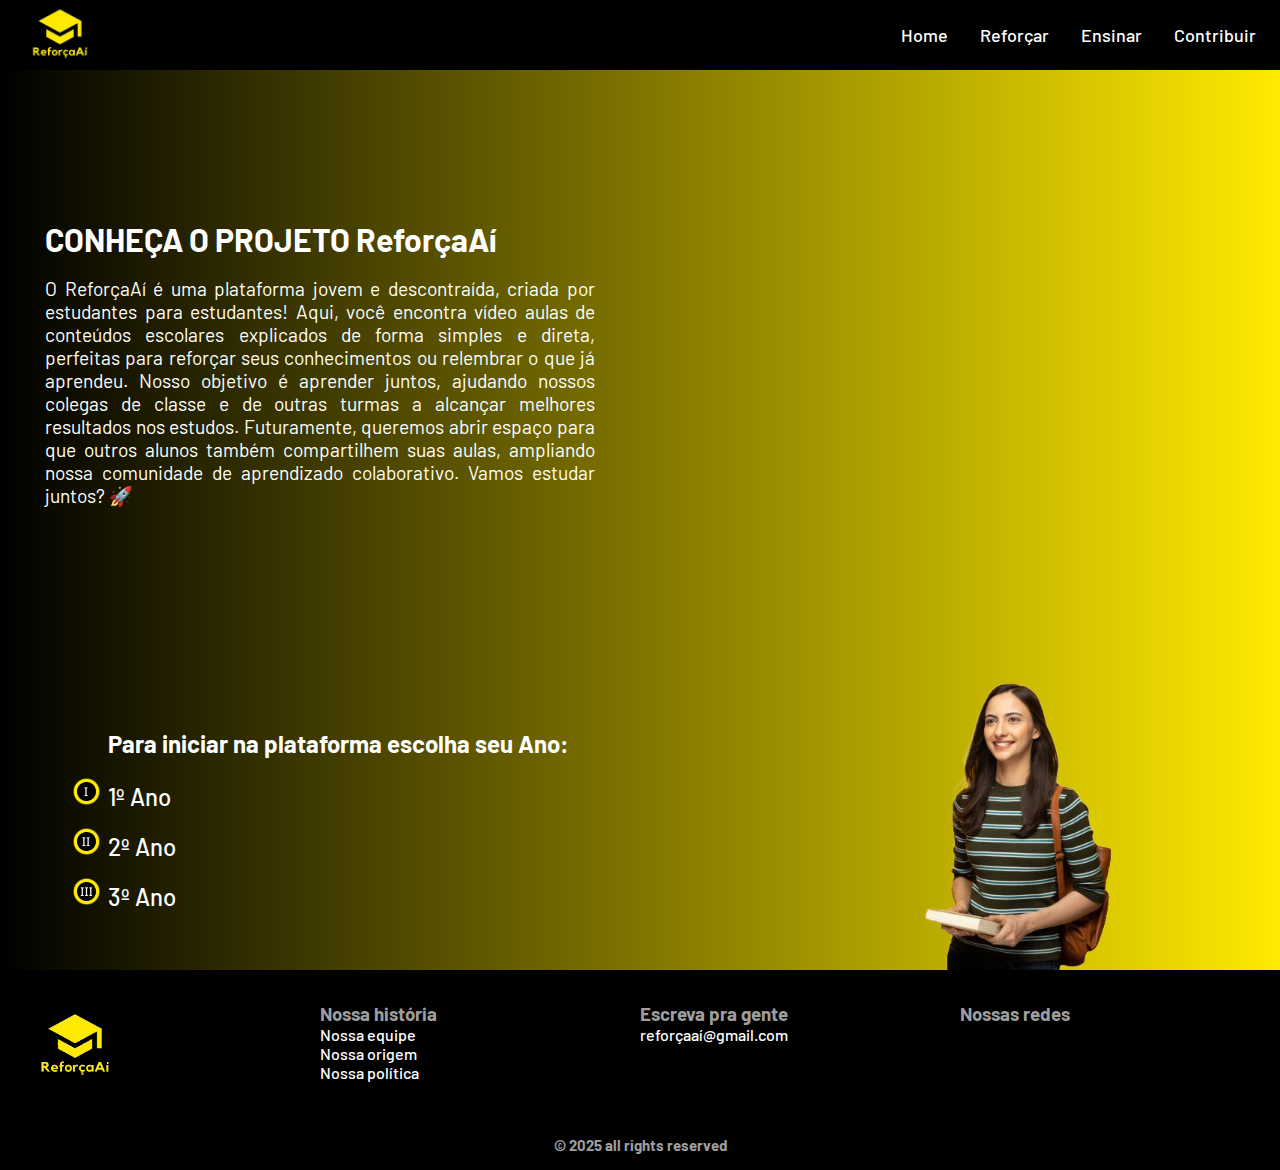
==== index.html @ 0ed0f8dd "Atualização" ====
<!DOCTYPE html>
<html lang="pt-br">
<head>
    <meta charset="UTF-8">
    <meta name="viewport" content="width=device-width, initial-scale=1.0">
    <link rel="stylesheet" href="style.css">
    <link rel="shortcut icon" href="image/favicon.ico" type="image/x-icon">

    <link rel="stylesheet" href="https://cdnjs.cloudflare.com/ajax/libs/font-awesome/6.7.0/css/all.min.css" integrity="sha512-9xKTRVabjVeZmc+GUW8GgSmcREDunMM+Dt/GrzchfN8tkwHizc5RP4Ok/MXFFy5rIjJjzhndFScTceq5e6GvVQ==" crossorigin="anonymous" referrerpolicy="no-referrer" />

    <link rel="preconnect" href="https://fonts.googleapis.com">
    <link rel="preconnect" href="https://fonts.gstatic.com" crossorigin>
    <link href="https://fonts.googleapis.com/css2?family=Barlow:ital,wght@0,100;0,200;0,300;0,400;0,500;0,600;0,700;0,800;0,900;1,100;1,200;1,300;1,400;1,500;1,600;1,700;1,800;1,900&display=swap" rel="stylesheet">
    
    <title>ReforçaAí</title>
</head>
<body>
    <header>
        <nav>
            <a class="logo" href="#"><img src="image/logo.png" alt="Logo"></a>
            <ul>
                <li><a href="#">Home</a></li>
                <li><a href="#">Reforçar</a></li>
                <li><a href="#">Ensinar</a></li>
                <li><a href="#">Contribuir</a></li>
            </ul>
        </nav>
    </header>
    <main>
        <div class="container">
            <div class="descricao">
                <h1 id="desc-t">CONHEÇA O PROJETO ReforçaAí</h1><br>
                <p id="desc-p">O ReforçaAí é uma plataforma jovem e descontraída, criada por estudantes para estudantes! Aqui, você encontra vídeo aulas de conteúdos escolares explicados de forma simples e direta, perfeitas para reforçar seus conhecimentos ou relembrar o que já aprendeu. Nosso objetivo é aprender juntos, ajudando nossos colegas de classe e de outras turmas a alcançar melhores resultados nos estudos. Futuramente, queremos abrir espaço para que outros alunos também compartilhem suas aulas, ampliando nossa comunidade de aprendizado colaborativo. Vamos estudar juntos? 🚀</p>
            </div>
            <div class="video">
                <iframe src="https://youtube.com/embed/mbZp7y4rhGEEp7c0" frameborder="0" width="100%" height="100%"></iframe>
            </div>
        </div>
    </main>
    <aside>
        <div class="list-ano">
            <h2>Para iniciar na plataforma escolha seu Ano:</h2><br>
            <ul>
                <li><a href="#">1º Ano</a></li>
                <li><a href="#">2º Ano</a></li>
                <li><a href="#">3º Ano</a></li>
            </ul>
        </div>
        <div class="as-img">
            <img width="100%" height="100%" src="image/menina.png" alt="menina">
        </div>
    </aside>
    <footer>
        <div class="footer-content" id="footer_content">
            <div class="logo-footer">
                <a href="#"><img width="100%" height="100%" src="image/logo.png" alt="Logo"></a>
            </div>

            <div class="history" id="history">
                <h3>Nossa história</h3>
                <ul>
                    <li><a href="#">Nossa equipe</a></li>
                    <li><a href="#">Nossa origem</a></li>
                    <li><a href="#">Nossa política</a></li>
                </ul>
            </div>

            <div class="contact" id="contact">
                <h3>Escreva pra gente</h3>
                <a href="#">reforçaaí@gmail.com</a>
            </div>

            <div class="social" id="social">
                <h3>Nossas redes</h3>
                <ul>
                    <li>
                        <a href="#">
                            <i class="fa-brands fa-instagram"></i>
                        </a>
                    </li>

                    <li>
                        <a href="#">
                            <i class="fa-brands fa-facebook-f"></i>
                        </a>
                    </li>

                    <li>
                        <a href="#">
                            <i class="fa-brands fa-whatsapp"></i>
                        </a>
                    </li>
                </ul>
            </div>
        </div> 
        <div class="copyr">
            <h3>&copy; 2025 all rights reserved</h3>
        </div>   
    </footer>
    <script src="script.js"></script>
</body>
</html>
---- style.css ----
* {
    padding: 0;
    margin: 0;
}

a {
    text-decoration: none;
    font-family: "Barlow";
    font-weight: 500;
}

body {
    display: flex;
    flex-direction: column;
    width: 100%;
    height: 100vh;
    background-image: linear-gradient(to left, #FFEA00, #000000);
}

/* HEADER */

header {
    width: 100%;
    height: 4.375rem;
}

nav {
    display: flex;
    width: 100%;
    height: 100%;
    justify-content: space-between;
    align-items: center;
    background: #000000;
}

nav ul {
    display: flex;
    list-style: none;
    gap: 2rem;
    margin-right: 1.5rem;
}

nav ul a {
    color: white;
    font-size: 1.125rem;
}

nav ul a:hover {
    color: #FFEA00;
}

nav a img{
    max-width: 7.5rem;
    max-height: 7.5rem;
}

/* MAIN */
.container {
    display: flex;
    flex-wrap: wrap;
    width: 100%;
    height: 37.5rem;
    align-items: center;
    justify-content: space-around;
    font-family: 'Barlow';
}

.descricao {
    height: 18.75rem;
    width: 34.375rem;
    color: white;
}
#desc-p {
    font-size: 1.2rem;
    text-align: justify;
}

.video {
    height: 18.75rem;
    width: 34.375rem;
}

/* ASIDE */
aside {
    display: flex;
    flex-wrap: wrap;
    width: 100%;
    height: 18.75rem;
    align-items: center;
    justify-content: space-around;
    font-family: 'Barlow';
}

.list-ano {
    display: flex;
    flex-direction: column;
    justify-content: center;
    width: 34.375rem;
    height: 18.75rem;
    color: white;
}
.list-ano ul, .list-ano a {
    color: white;
    font-size: 1.5rem;
}
.list-ano ul li:nth-child(1) {
    list-style-image: url(image/list-1.png);
    margin-bottom: 1rem;
}
.list-ano ul li:nth-child(2) {
    list-style-image: url(image/list-2.png);
    margin-bottom: 1rem;
}
.list-ano ul li:nth-child(3) {
    list-style-image: url(image/list-3.png);
}


.as-img {
    width: 18.75rem;
    height: 18.75rem;
}

/* FOOTER */
footer {
    width: 100%;
    
    font-family: 'Barlow';
}

.footer-content {
    display: grid;
    grid-template-columns: repeat(4, 1fr);
    width: 100%;
    height: 9.375;
    background: #000000;
}

.logo-footer {
    max-width: 9.375rem;
    max-height: 9.375rem;
}

.history {
    color: #9e9e9e;
    position: relative;
    top: 2rem;
}
.history ul, .history a {
    color: white;
    list-style: none;
}

.contact {
    color: #9e9e9e;
    position: relative;
    top: 2rem;
}
.contact a {
    color: white;
}

.social {
    color: #9e9e9e;
    position: relative;
    top: 2rem;
}
.social ul {
    display: flex;
    list-style: none;
}
.social ul li {
    padding-right: 2rem;
}
.social a {
    color: white;
}

.copyr {
    display: flex;
    color: #9e9e9e;
    background: #000000;
    align-items: center;
    justify-content: center;
    font-size: 0.8rem;
    padding: 1rem;
}

@media screen and (max-width: 768px){
    #footer_content {
        grid-template-columns: repeat(2, 1fr);
        gap: 2rem;
    }

    #contact {
        position: relative;
        top: 0rem;
    }
    #social {
        position: relative;
        top: 0rem;
    }
}

@media screen and (max-width: 426px){
    #footer_content {
        grid-template-columns: repeat(1, 1fr);
        padding: 3rem 2rem;
    }
    #contact {
        margin-top: 1.5rem;
    }
    #history {
        position: relative;
        top: 0rem;
    }
}
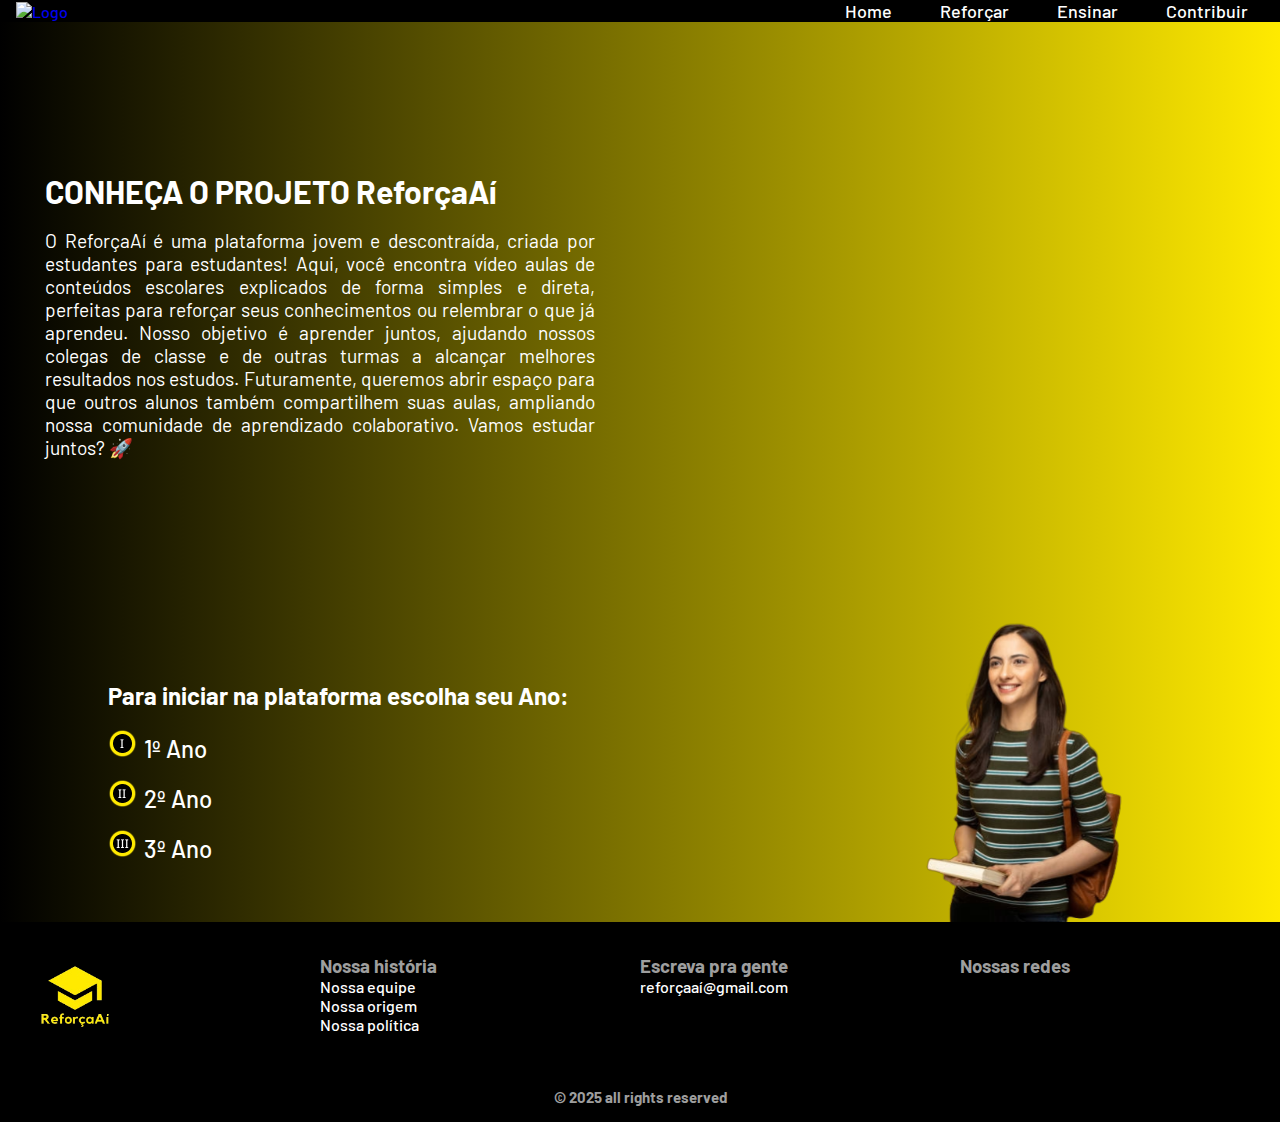
==== commit e1b15638: "Atualização para deixar responsivo" ====
--- a/index.html
+++ b/index.html
@@ -17,13 +17,20 @@
 <body>
     <header>
         <nav>
-            <a class="logo" href="#"><img src="image/logo.png" alt="Logo"></a>
-            <ul>
-                <li><a href="#">Home</a></li>
-                <li><a href="#">Reforçar</a></li>
-                <li><a href="#">Ensinar</a></li>
-                <li><a href="#">Contribuir</a></li>
-            </ul>
+            <a class="logo" href="#"><img src="image/logo2.png" alt="Logo"></a>
+            <a href="#" class="toggle">
+                <span class="bar"></span>
+                <span class="bar"></span>
+                <span class="bar"></span>
+            </a>
+            <div class="links">
+                <ul>
+                    <li><a href="#">Home</a></li>
+                    <li><a href="#">Reforçar</a></li>
+                    <li><a href="#">Ensinar</a></li>
+                    <li><a href="#">Contribuir</a></li>
+                </ul>
+            </div>
         </nav>
     </header>
     <main>
--- a/style.css
+++ b/style.css
@@ -21,11 +21,12 @@
 
 header {
     width: 100%;
-    height: 4.375rem;
+    /* height: 4.375rem; */
 }
 
 nav {
     display: flex;
+    position: relative;
     width: 100%;
     height: 100%;
     justify-content: space-between;
@@ -43,6 +44,8 @@
 nav ul a {
     color: white;
     font-size: 1.125rem;
+    padding: 0.5rem;
+    font-weight: 500;
 }
 
 nav ul a:hover {
@@ -50,8 +53,70 @@
 }
 
 nav a img{
-    max-width: 7.5rem;
-    max-height: 7.5rem;
+    position: relative;
+    left: 1rem;
+    max-width: 4.375rem;
+    max-height: 4.375rem;
+}
+
+.toggle {
+    position: absolute;
+    top: 1.5rem;
+    right: 1rem;
+    display: none; 
+    flex-direction: column;
+    justify-content: space-between;
+    width: 30px;
+    height: 21px;
+}
+.toggle .bar {
+    height: 3px;
+    width: 100%;
+    background-color: white;
+    border-radius: 5px;
+}
+@media (max-width: 768px) {
+    nav {
+        flex-direction: column;
+        align-items: center;
+    }
+
+
+
+    .toggle {
+        display: flex;
+    }
+
+    .links {
+        display: none;
+        width: 100%;
+        background: #000000;
+    }
+
+    .links ul {
+        width: 100%;
+        flex-direction: column;
+        margin-right: 0;
+        gap: 0.8rem;
+    }
+
+    .links ul li {
+        text-align: center;
+    }
+    
+    .links ul li a {
+        padding: 0.5rem 1rem;
+    }
+
+    nav a img {
+        position: relative;
+        left: 0;
+    }
+
+    .links.active {
+        display: flex;
+        background-color: #000000;
+    }
 }
 
 /* MAIN */
@@ -69,6 +134,7 @@
     height: 18.75rem;
     width: 34.375rem;
     color: white;
+    font-size: 1rem;
 }
 #desc-p {
     font-size: 1.2rem;
@@ -80,6 +146,12 @@
     width: 34.375rem;
 }
 
+@media (max-width: 1099px) {
+    .container {
+        height: 50rem;
+    }
+}
+
 /* ASIDE */
 aside {
     display: flex;
@@ -98,6 +170,7 @@
     width: 34.375rem;
     height: 18.75rem;
     color: white;
+    list-style-position: inside;
 }
 .list-ano ul, .list-ano a {
     color: white;
@@ -120,11 +193,15 @@
     width: 18.75rem;
     height: 18.75rem;
 }
+@media (max-width: 849px) {
+    aside {
+        height: 37.5rem;
+    }
+}
 
 /* FOOTER */
 footer {
     width: 100%;
-    
     font-family: 'Barlow';
 }
 
@@ -205,14 +282,18 @@
 @media screen and (max-width: 426px){
     #footer_content {
         grid-template-columns: repeat(1, 1fr);
-        padding: 3rem 2rem;
     }
     #contact {
         margin-top: 1.5rem;
+        margin-left: 3rem;
     }
     #history {
         position: relative;
         top: 0rem;
-    }
-}
-
+        margin-left: 3rem;
+    }
+    #social {
+        margin-left: 3rem;
+    }
+}
+
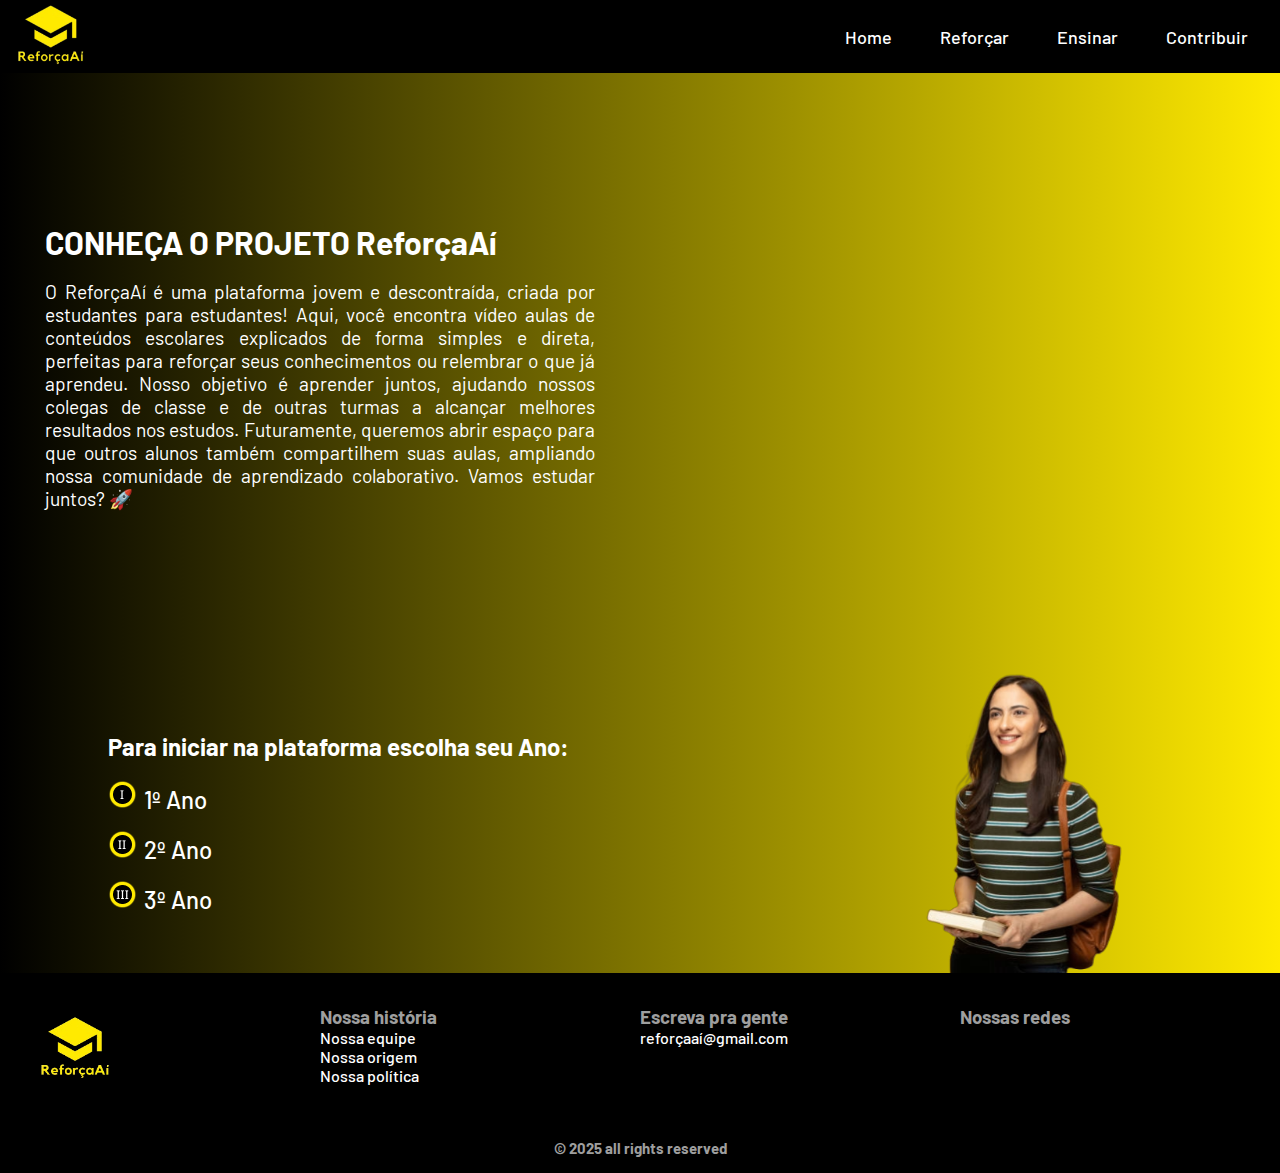
==== commit 062378f5: "." ====
--- a/index.html
+++ b/index.html
@@ -17,7 +17,7 @@
 <body>
     <header>
         <nav>
-            <a class="logo" href="#"><img src="image/logo2.png" alt="Logo"></a>
+            <a class="logo" href="#"><img src="image/logoo.png" alt="Logo"></a>
             <a href="#" class="toggle">
                 <span class="bar"></span>
                 <span class="bar"></span>
